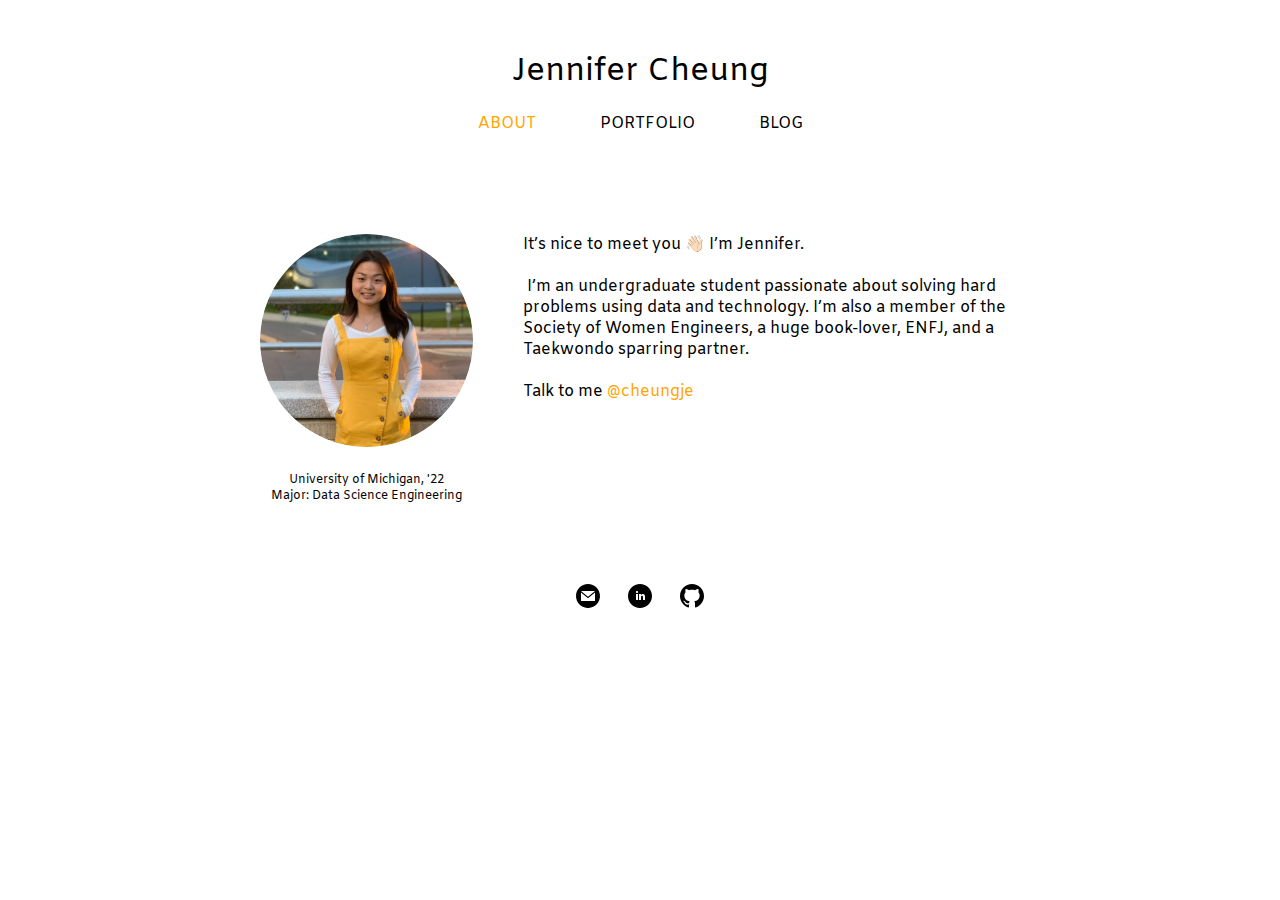
==== index.html @ b1e1797c "Landing page created with tabs 'About, Portfolio, Blog.'" ====
<!DOCTYPE html>
<html>
<html lang="en-US"
<head>
  <title>Jennifer Cheung</title>
  <link rel="stylesheet" href="style.css" />
  <link href="https://fonts.googleapis.com/css?family=Amiko&display=swap" rel="stylesheet">
</head>
<body>

<div id="header">
  <h1>Jennifer Cheung</h1>
</div>

<div id="navbar">
  <ul>
    <li class="active"><a href="#">About</a></li>
    <li><a href="portfolio.html">Portfolio</a></li>
    <li><a href="blog.html">Blog</a></li>
  </ul>
</div>

<div id="content">
  <div id="photo">
    <img src="circle-cropped.png">
    <p>University of Michigan, '22</p>
    <p>Major: Data Science Engineering </p>
  </div>
  <div id="description">
    <p>It’s nice to meet you 👋🏻 I’m Jennifer.
      <br>
      <br>
 I’m an undergraduate student passionate about solving hard problems using  data and technology. I’m also a member of the Society of Women Engineers, a huge book-lover, ENFJ, and a Taekwondo sparring partner.
<br>
<br>
</p>
<p>Talk to me <a href="mailto:cheungje@umich.edu" target="_blank">@cheungje</a></p>
  </div>
</div>

<div id="iconbar">
  <a href="mailto:cheungje@umich.edu" target="_blank"><img src="email_pic.svg"></a>
  <a href="https://www.linkedin.com/in/cheungj2/" target="_blank"><img src="linkedin_pic.svg"></a>
  <a href="https://github.com/cheungje" target="_blank"><img src="github2.svg"></a>
</div>

</body>
</html>
---- style.css ----
* {
  margin: 0;
  padding: 0;
}

body {
  font-family: "Amiko";
  background-color: white;
}

a {
  color:orange;
  text-decoration: none;
}

a:hover {
  text-decoration: underline;
}

#header {
  padding-top: 50px;
  text-align: center;
}

#header h1 {
  font-weight:400;
}

#navbar {
  text-align: center;
  padding-top: 20px;
}

#navbar ul li {
  display: inline-block;
  margin: 0 30px;
  text-transform: uppercase;
}

#navbar ul li a {
  color: #000;
  text-decoration: none;
}
/*navbar ul li.active a is only anchors of active items*/
#navbar ul li.active a, #navbar ul li a:hover {
  color: orange;
}

#content {
  display: flex;
  margin: 0 auto;
  width: 760px;
  padding-top: 100px;
}

#photo {
  width: 30%;
  font-size: 12px;
}

#photo img {
  max-width: 100%;
  border-radius: 50%;
  margin-bottom: 20px;
}

#photo p {
  text-align: center;
}

#description {
  width: 70%;
  padding-left: 50px;
}

#iconbar  {
  margin-top: 80px;
  text-align:center;
}

#iconbar a {
  margin: 0 12px;
}
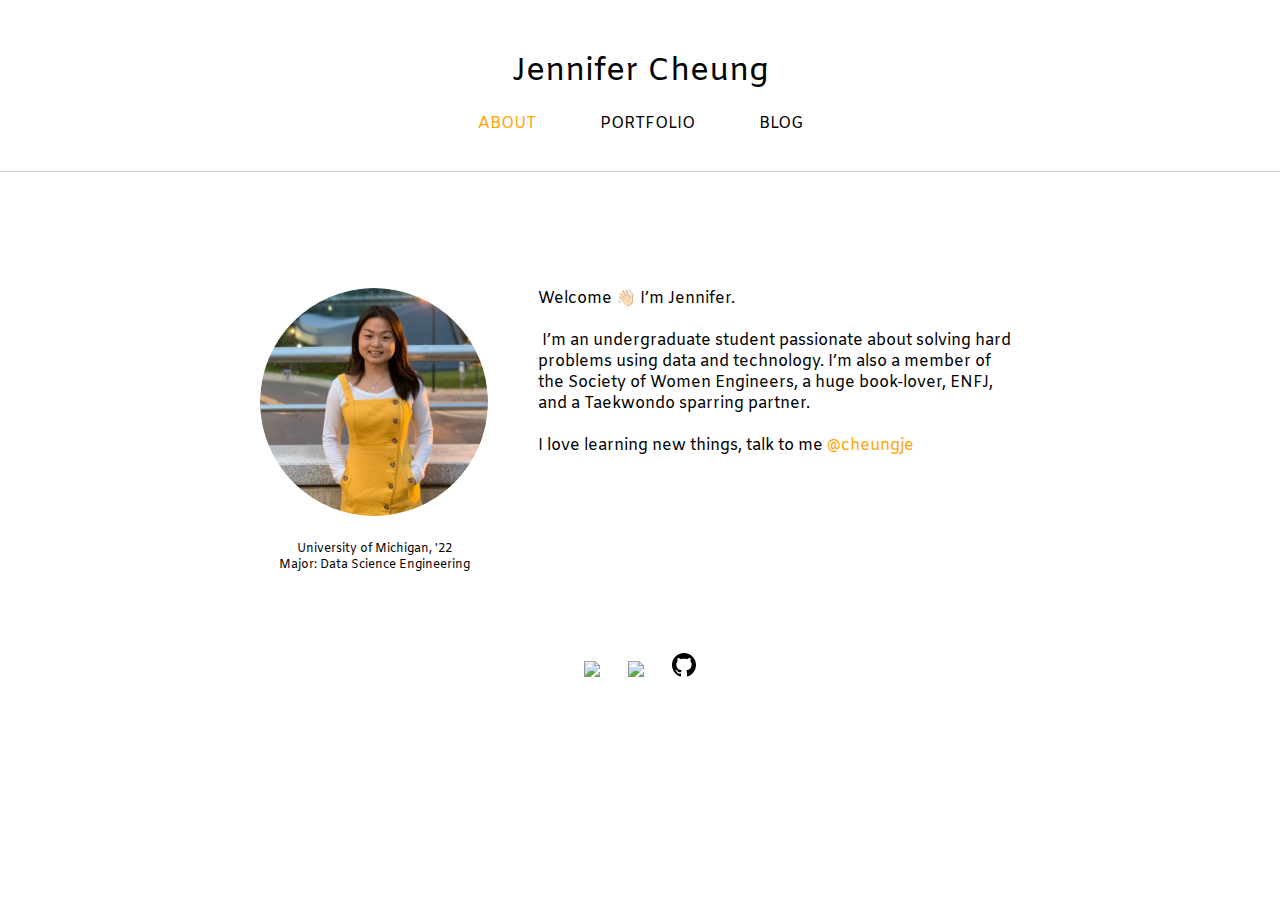
==== commit 3e0201c7: "Finished setting up portfolio.html. Can update with projects now" ====
--- a/index.html
+++ b/index.html
@@ -5,6 +5,10 @@
   <title>Jennifer Cheung</title>
   <link rel="stylesheet" href="style.css" />
   <link href="https://fonts.googleapis.com/css?family=Amiko&display=swap" rel="stylesheet">
+  <link href="https://fonts.googleapis.com/css?family=Lora&display=swap" rel="stylesheet">
+  <link href="https://fonts.googleapis.com/css?family=Merriweather&display=swap" rel="stylesheet">
+  <link href="https://fonts.googleapis.com/css?family=Open+Sans:300&display=swap" rel="stylesheet">
+  <link rel="stylesheet" href="https://pro.fontawesome.com/releases/v5.10.0/css/all.css" integrity="sha384-AYmEC3Yw5cVb3ZcuHtOA93w35dYTsvhLPVnYs9eStHfGJvOvKxVfELGroGkvsg+p" crossorigin="anonymous"/>
 </head>
 <body>
 
@@ -14,11 +18,13 @@
 
 <div id="navbar">
   <ul>
-    <li class="active"><a href="#">About</a></li>
+    <li class="active"><a href="index.html">About</a></li>
     <li><a href="portfolio.html">Portfolio</a></li>
     <li><a href="blog.html">Blog</a></li>
   </ul>
 </div>
+<br>
+<hr>  
 
 <div id="content">
   <div id="photo">
@@ -27,7 +33,7 @@
     <p>Major: Data Science Engineering </p>
   </div>
   <div id="description">
-    <p>It’s nice to meet you 👋🏻 I’m Jennifer.
+    <p>Welcome 👋🏻 I’m Jennifer.
       <br>
       <br>
  @@ -35,13 +41,13 @@
 <br>
 <br>
 </p>
-<p>Talk to me <a href="mailto:cheungje@umich.edu" target="_blank">@cheungje</a></p>
+<p>I love learning new things, talk to me <a href="mailto:cheungje@umich.edu" target="_blank">@cheungje</a></p>
   </div>
 </div>
 
 <div id="iconbar">
-  <a href="mailto:cheungje@umich.edu" target="_blank"><img src="email_pic.svg"></a>
-  <a href="https://www.linkedin.com/in/cheungj2/" target="_blank"><img src="linkedin_pic.svg"></a>
+  <a href="mailto:cheungje@umich.edu" target="_blank"><img src="email.svg"></a>
+  <a href="https://www.linkedin.com/in/cheungj2/" target="_blank"><img src="linkedin.svg"></a>
   <a href="https://github.com/cheungje" target="_blank"><img src="github2.svg"></a>
 </div>
 
--- a/style.css
+++ b/style.css
@@ -1,5 +1,15 @@
 * {
-  margin: 0;
+  margin: 0px;
+  padding: 0px;
+  box-sizing: border-box;
+}
+
+hr {
+  display: block;
+  height: 1px;
+  border: 0;
+  border-top: 1px solid #ccc;
+  margin: 1em 0;
   padding: 0;
 }
 
@@ -44,6 +54,7 @@
 /*navbar ul li.active a is only anchors of active items*/
 #navbar ul li.active a, #navbar ul li a:hover {
   color: orange;
+  transition: color 0.25s ease;
 }
 
 #content {
@@ -81,3 +92,92 @@
 #iconbar a {
   margin: 0 12px;
 }
+
+/*Styling for blog.html*/
+
+
+.carousel-container {
+  width: 42%;
+  margin: auto;
+  margin-top: 70px;
+  border: 3px solid white;
+  overflow: hidden;
+  position: relative;
+}
+
+.carousel-slide {
+  display: flex;
+  width: 100%;
+}
+
+#prevButton {
+  position: absolute;
+  top: 50%;
+  z-index: 10;
+  left: 5%;
+  font-size: 30px;
+  color: white;
+  opacity: 0.7;
+  cursor: pointer;
+}
+
+#nextButton {
+  position: absolute;
+  top: 50%;
+  z-index: 10;
+  right: 5%;
+  font-size: 30px;
+  color: white;
+  opacity: 0.7;
+  cursor: pointer;
+}
+
+.carousel-image {
+  position: relative;
+}
+
+.carousel-image span {
+  color: black;
+  z-index: 10;
+  position: absolute;
+  left: 16px;
+  right: 16px;
+  bottom: 16px;
+  text-align: center;
+}
+
+/*Styling portfolio.html*/
+#portfolio-wrapper {
+  width: 1200px;
+  display: flex;
+  justify-content: center;
+  margin: 50px auto;
+  font-family: "Merriweather";
+  font-size: 13px;
+  font-weight: lighter;
+  line-height: 30px;
+  margin-top: 70px;
+}
+
+#portfolio-wrapper p {
+  padding: 20px 20px 20px 20px;
+}
+
+
+.left-column {
+  /*background: yellow;*/
+
+  padding-right: 20px;
+  width: 50%;
+}
+
+.right-column {
+  /*background: blue;*/
+  padding-left: 20px;
+  width: 50%;
+}
+
+.image-setter {
+  display: flex;
+  justify-content: center;
+}
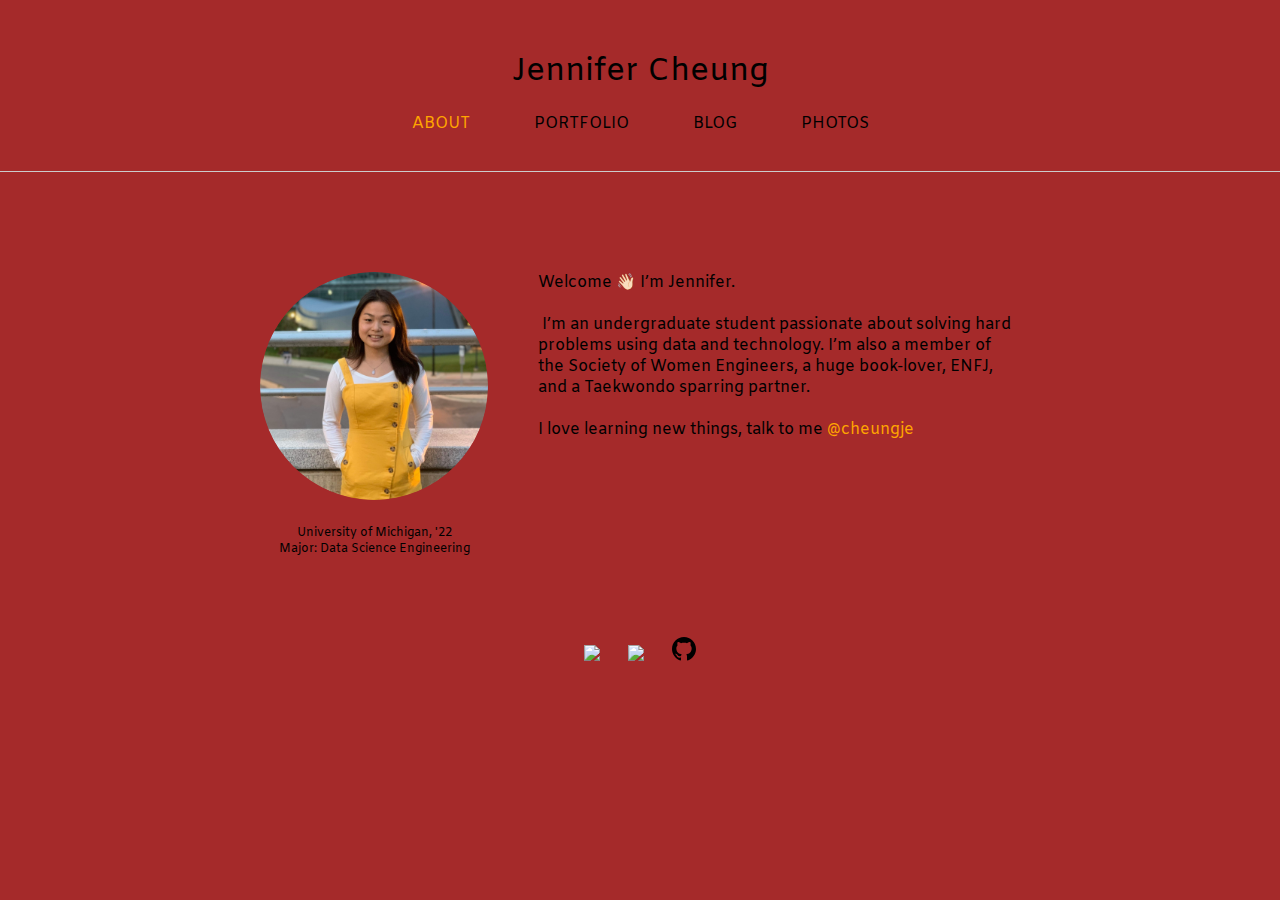
==== commit 7eeccf62: "Created one version of image-gallery" ====
--- a/index.html
+++ b/index.html
@@ -21,10 +21,11 @@
     <li class="active"><a href="index.html">About</a></li>
     <li><a href="portfolio.html">Portfolio</a></li>
     <li><a href="blog.html">Blog</a></li>
+    <li><a href="photos.html">Photos</a></li>
   </ul>
 </div>
 <br>
-<hr>  
+<hr>
 
 <div id="content">
   <div id="photo">
--- a/style.css
+++ b/style.css
@@ -16,6 +16,8 @@
 body {
   font-family: "Amiko";
   background-color: white;
+  background-color: brown;
+  /*background-color: #F7F8FA;*/
 }
 
 a {
@@ -61,7 +63,7 @@
   display: flex;
   margin: 0 auto;
   width: 760px;
-  padding-top: 100px;
+  margin-top: 100px;
 }
 
 #photo {
@@ -95,13 +97,18 @@
 
 /*Styling for blog.html*/
 
+#writing-wrapper {
+  width: 800px;
+  margin: 25px auto;
+}
+
 
 .carousel-container {
-  width: 42%;
+  width: 100%;
   margin: auto;
   margin-top: 70px;
   border: 3px solid white;
-  overflow: hidden;
+  /*overflow: hidden;*/
   position: relative;
 }
 
@@ -117,7 +124,7 @@
   left: 5%;
   font-size: 30px;
   color: white;
-  opacity: 0.7;
+  opacity: 0.8;
   cursor: pointer;
 }
 
@@ -136,6 +143,11 @@
   position: relative;
 }
 
+.carousel-image img {
+  width: 100%;
+  height: 100%;
+}
+
 .carousel-image span {
   color: black;
   z-index: 10;
@@ -163,6 +175,22 @@
   padding: 20px 20px 20px 20px;
 }
 
+#portfolio-wrapper strong {
+  font-size: 15px;
+}
+
+#portfolio-wrapper a:hover {
+  color: #6495ED;
+  text-decoration: none;
+  transition: color 0.25s ease;
+}
+
+#portfolio-wrapper img {
+  max-width: 100%;
+  max-height: 100%;
+  object-fit: contain;
+}
+
 
 .left-column {
   /*background: yellow;*/
@@ -178,6 +206,168 @@
 }
 
 .image-setter {
+  width: 400px;
+  margin-left: 65px;
+}
+
+.project-card {
+  border: 1px solid;
+  border-color: #d8dde8;
+  border-radius: 5px;
+  padding-top: 25px;
+  margin-bottom: 25px;
+  -moz-box-shadow: 0 0 3px #ccc;
+  -webkit-box-shadow: 0 0 3px #ccc;
+  box-shadow: 0 0 3px #ccc;
+}
+
+#regeneron-logo {
+  height: 30%;
+  width: 30%;
+}
+
+#regeneron-group {
+  height: 70%;
+  width: 70%;
+
+}
+
+.right-column img {
+  display: inline-block;
+}
+
+.image-setter {
   display: flex;
   justify-content: center;
 }
+
+/*Styling for photos.html*/
+
+#gallery-wrapper {
+  width: 100%;
+  height: 100vh;
+  background-color: #eee;
+  display: flex;
+}
+
+#gallery-description {
+  text-align: center;
+  font-family: "Merriweather";
+  font-style: italic;
+  margin-top: 20px;
+}
+
+.gallery-container {
+  width: 100%;
+  max-width: 120rem;
+  margin: auto;
+  padding: 0 1.5rem;
+}
+
+.image-gallery {
+  display: grid;
+  grid-template-columns: 1fr 1fr 1fr 1fr;
+  grid-template-rows: auto;
+  grid-gap: 15px;
+  /* grid-template-areas:'img-1 img-2 img-3 img-3'
+                      'img-1 img-5 img-5 img-6'
+                      'img-7 img-7 img-8 img-6'; */
+  grid-template-areas:'img-2 img-2 img-2 img-2'
+                      'img-3 img-3 img-3 img-3'
+                      'img-4 img-4 img-4 img-4'
+                      'img-5 img-5 img-5 img-5'
+                      'img-6 img-6 img-6 img-6'
+                      'img-7 img-7 img-7 img-7'
+                      'img-8 img-8 img-8 img-8';
+}
+
+.image-gallery a {
+  width: 100%;
+  height: 25rem;
+  background-position: center;
+  background-repeat: no-repeat;
+  background-size: cover;
+  position: relative;
+  display: flex;
+  align-items: center;
+  justify-content: center;
+  text-decoration: none;
+}
+
+.image-gallery a ion-icon {
+  color: rgba(255, 255, 255, 0.6);
+  font-size: 3rem;
+  position: relative;
+  z-index: 100;
+  padding: 1rem 3rem;
+  border: 2px solid rgba(255, 255, 255, 0.6);
+  border-radius: 0.4rem;
+  opacity: 0;
+  transition: opacity 0.5s;
+}
+
+.image-gallery a::before {
+   content: '';
+   position: absolute;
+   width: 100%;
+   height: 100%;
+   top: 0;
+   left: 0;
+   background-color: rgba(0, 0, 0, 0.8);
+   opacity: 0;
+   transition: opacity 0.5s;
+}
+
+.image-gallery a:hover ion-icon, .image-gallery a:hover::before {
+  opacity: 1;
+}
+
+.img-1 {
+  grid-area: img-1;
+  min-height: 51.5rem;
+  background-image: url("sun.jpg");
+
+}
+
+.img-2 {
+  grid-area: img-2;
+  background-image: url("test2.png");
+
+}
+
+.img-3 {
+  grid-area: img-3;
+  background-image: url("test3.png");
+
+}
+
+.img-4 {
+  grid-area: img-4;
+  background-image: url("test4.jpg");
+
+}
+
+.img-5 {
+  grid-area: img-5;
+  background-image: url("test5.png");
+
+}
+
+.img-6 {
+  grid-area: img-6;
+  min-height: 51.5rem;
+  background-image: url("coffee.jpg");
+
+}
+
+.img-7 {
+  grid-area: img-7;
+  background-image: url("sun.jpg");
+
+}
+
+.img-1 {
+  grid-area: img-8;
+  background-image: url("ocean.jpeg");
+
+}
